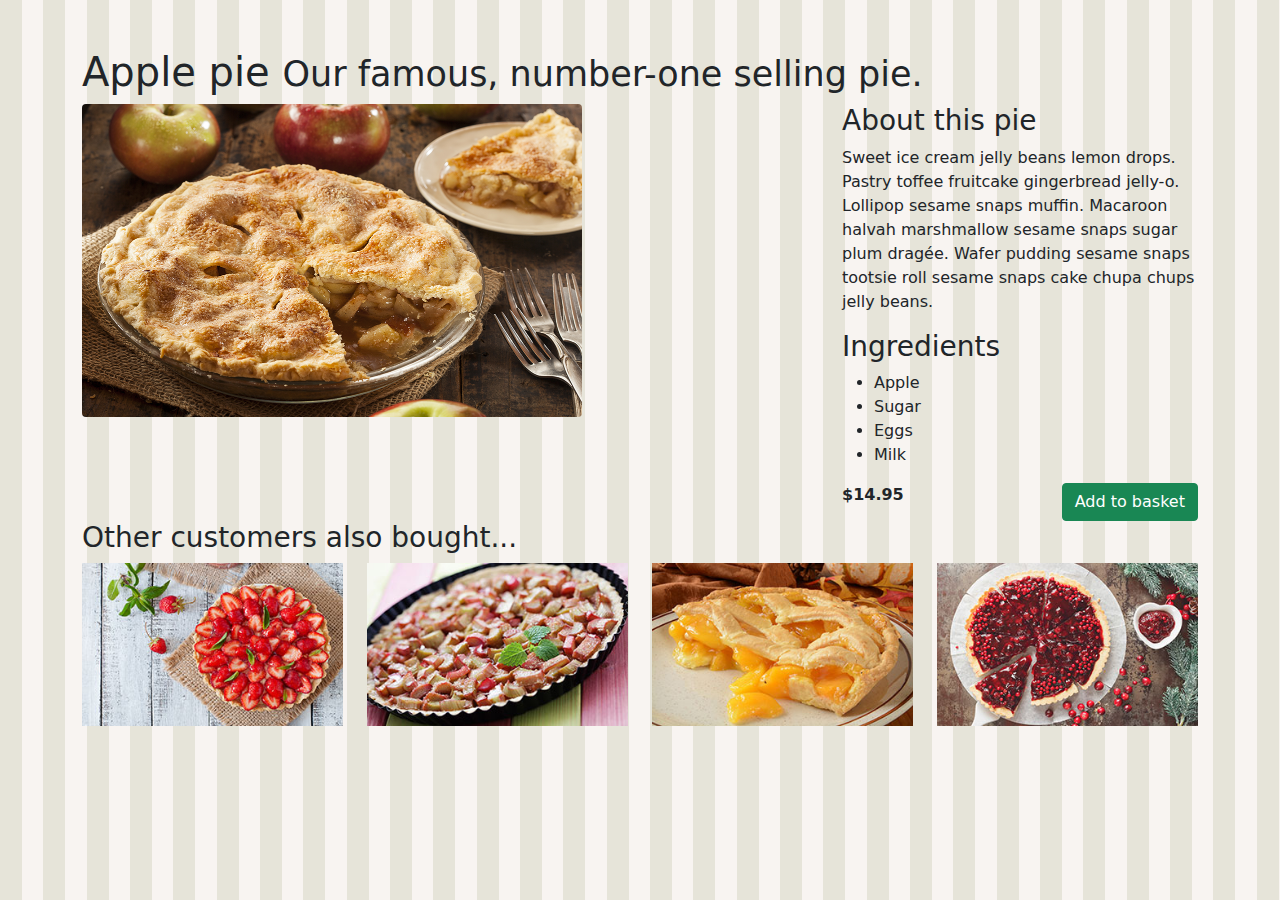
==== templates/applepie.html @ a5c7c036 "initial bootstrap design" ====
<!DOCTYPE html>

<html lang="en">

<head>
    <meta charset="utf-8">
    <meta name="viewport" content="width=device-width, initial-scale=1.0 shrink-to-fit-no"/>
    <link rel="stylesheet" href="/css/bootstrap.css">
    <link rel="stylesheet" href="/css/site.css">
</head>

<body>

    <main role="main">
        <div class="container">
            <h1>Apple pie
                <small>Our famous, number-one selling pie.</small>
            </h1> 
            
            <div class="row" >
                <div class="col-md-8">
                    <img src="/static/images/products/applepie.jpg" class="rounded" width="500" alt="Image of apple pie">
                </div>

                <div class="col-md-4"> 
                    <h3>About this pie</h3>
                    <p>Sweet ice cream jelly beans lemon drops. Pastry toffee fruitcake gingerbread jelly-o.
                        Lollipop sesame snaps muffin. Macaroon halvah marshmallow sesame snaps sugar plum dragée.
                        Wafer pudding sesame snaps tootsie roll sesame snaps cake chupa chups jelly beans.</p>
                    <h3>Ingredients</h3>
                    <ul>
                        <li>Apple</li>
                        <li>Sugar</li>
                        <li>Eggs</li>
                        <li>Milk</li>
                    </ul>
                    <div class="row">
                        <div class="col-md-4">
                            <strong>$14.95</strong>
                        </div>
                        <div class="col-md-8">
                            <a type="button" href="shoppingbasket.html" class="btn btn-success float-end">
                                Add to basket
                            </a>
                        </div>
                    </div>
                </div>
            </div>
            <h3>Other customers also bought...</h3>

            <div class="row">
                <div class="col-md-3 col-sm-6">
                    <a href="applepie.html">
                        <img class="img-fluid" src="/static/images/products/strawberrypiesmall.jpg" alt="">
                    </a>
                </div>

                <div class="col-md-3 col-sm-6">
                    <a href="applepie.html">
                        <img class="img-fluid" src="/static/images/products/rhubarbpiesmall.jpg" alt="">
                    </a>
                </div>

                <div class="col-md-3 col-sm-6">
                    <a href="applepie.html">
                        <img class="img-fluid" src="/static/images/products/peachpiesmall.jpg" alt="">
                    </a>
                </div>
            
                <div class="col-md-3 col-sm-6">
                    <a href="applepie.html">
                        <img class="img-fluid" src="/static/images/products/cranberrypiesmall.jpg" alt="">
                    </a>
                </div>
            </div>
        </div>
    </main>
</body>

</html>
---- css/site.css ----
body {
    padding-top: 3rem;
    padding-bottom: 3rem;
    background-image: url('/static/images/pattern.png');
    background-repeat: repeat;
}
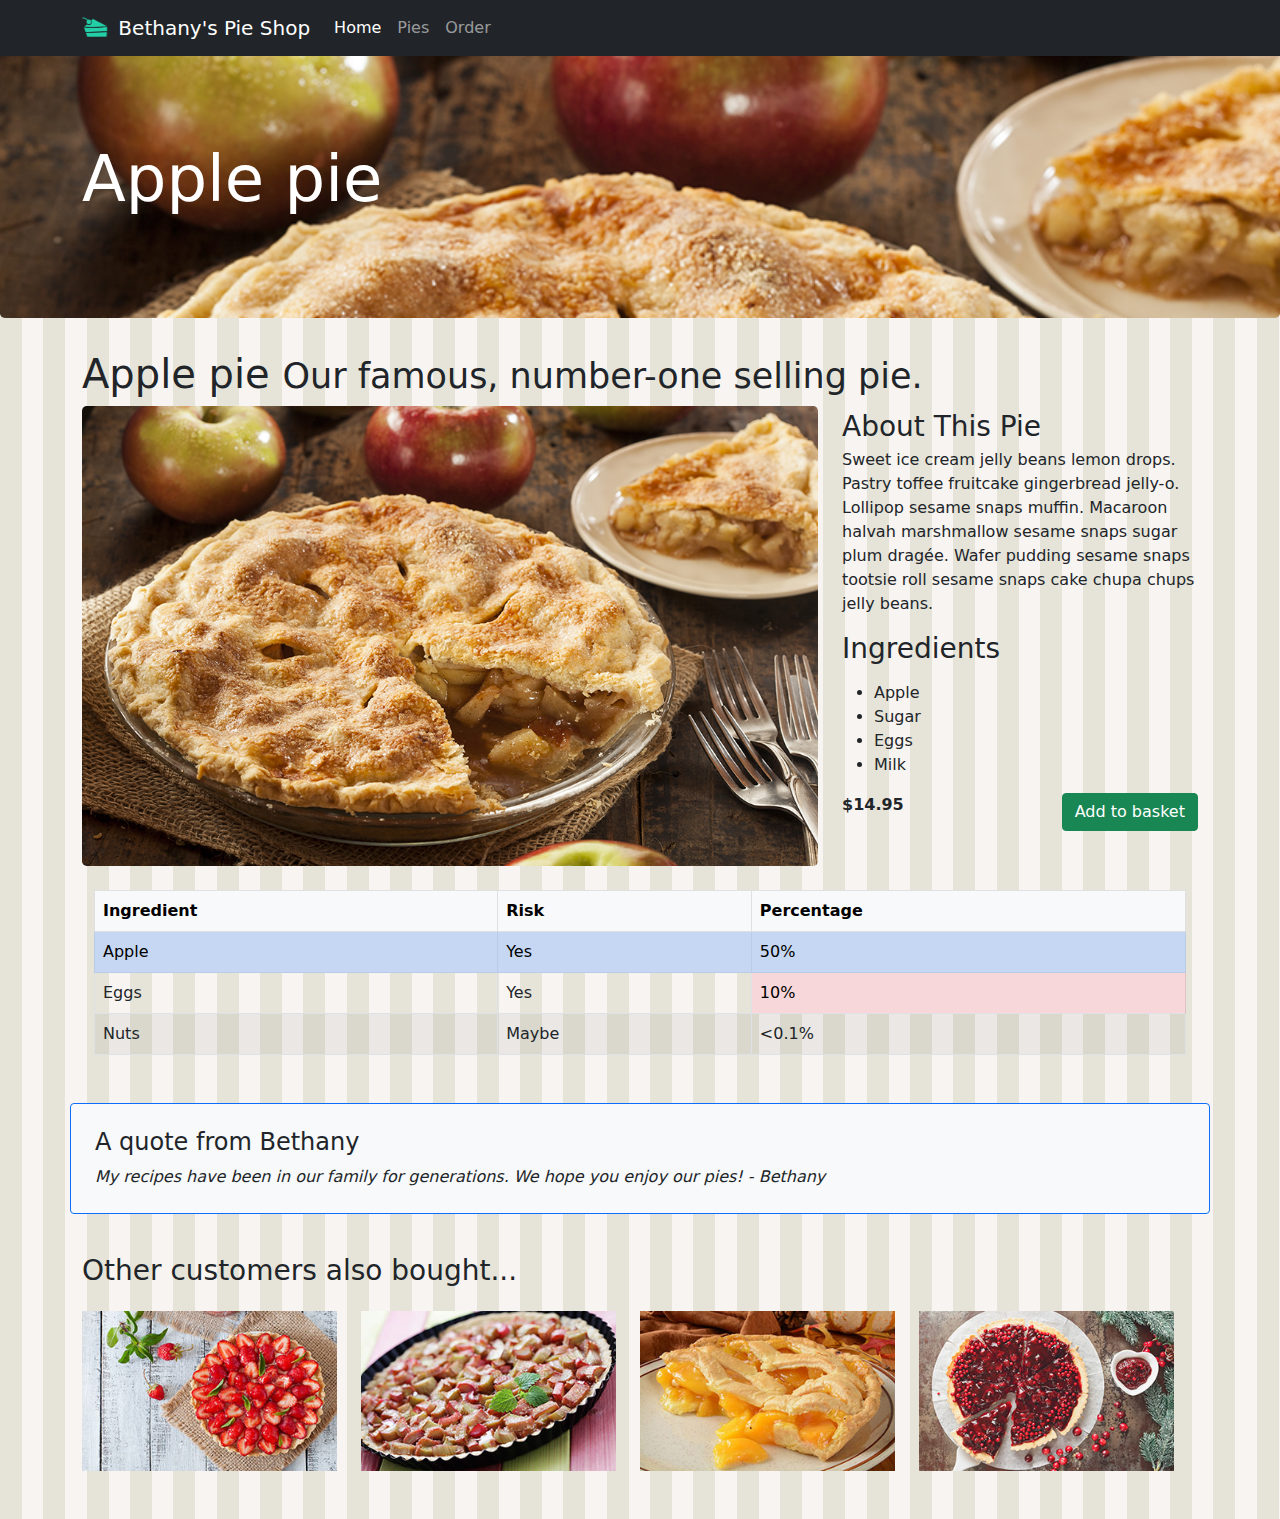
==== commit ba64772d: "final boostrapped version of PieShop" ====
--- a/templates/applepie.html
+++ b/templates/applepie.html
@@ -10,8 +10,44 @@
 </head>
 
 <body>
+    
+    <header>
+        <nav class="navbar navbar-expand-sm navbar-dark fixed-top bg-dark">
+            
+            <div class="container">
+                
+                <a class="navbar-brand" href="index.html">
+                    <img src="/static/images/pie.png" width="30" height="30" class="d-inline-block align-top" alt="">
+                        Bethany's Pie Shop</a>
+                <button class="navbar-toggler" type="button" data-toggle="collapse" data-target="#navbarCollapse"
+                    aria-controls="navbarCollapse" aria-expanded="false" aria-label="Toggle navigation">
+                    <span class="navbar-toggler-icon"></span>
+                </button>
+
+                <div class="collapse navbar-collapse" id="navbarCollapse">
+                    <ul class="nav navbar-nav">
+                        <li class="nav-item">
+                            <a class="nav-link active" href="index.html">Home</a>
+                        </li>
+                        <li class="nav-item">
+                            <a class="nav-link" href="allpies.html">Pies</a>
+                        </li>
+                        <li class="nav-item">
+                            <a class="nav-link" href="order.html">Order</a>
+                        </li>
+                    </ul>
+                </div>
+            </div>
+        </nav>
+    </header>
 
     <main role="main">
+
+        <div class="jumbotron jumbotron-detail-apple-pie d-flex align-items-center"> 
+            <div class="container">
+                <h1 class="display-3 text-white">Apple pie</h1>
+            </div>
+        </div>
         <div class="container">
             <h1>Apple pie
                 <small>Our famous, number-one selling pie.</small>
@@ -19,15 +55,15 @@
             
             <div class="row" >
                 <div class="col-md-8">
-                    <img src="/static/images/products/applepie.jpg" class="rounded" width="500" alt="Image of apple pie">
+                    <img src="/static/images/products/applepie.jpg" class="rounded-3 img-fluid" alt="Image of apple pie">
                 </div>
 
                 <div class="col-md-4"> 
-                    <h3>About this pie</h3>
-                    <p>Sweet ice cream jelly beans lemon drops. Pastry toffee fruitcake gingerbread jelly-o.
+                    <h3 class="my-1 text-capitalize">About this pie</h3>
+                    <p class="text-justify">Sweet ice cream jelly beans lemon drops. Pastry toffee fruitcake gingerbread jelly-o.
                         Lollipop sesame snaps muffin. Macaroon halvah marshmallow sesame snaps sugar plum dragée.
                         Wafer pudding sesame snaps tootsie roll sesame snaps cake chupa chups jelly beans.</p>
-                    <h3>Ingredients</h3>
+                    <h3 class="my-3">Ingredients</h3>
                     <ul>
                         <li>Apple</li>
                         <li>Sugar</li>
@@ -39,14 +75,56 @@
                             <strong>$14.95</strong>
                         </div>
                         <div class="col-md-8">
-                            <a type="button" href="shoppingbasket.html" class="btn btn-success float-end">
+                            <a type="button" href="shoppingbasket.html" data-bs-toggle="modal" data-bs-target="#addToBasketModal"
+                             class="btn btn-success float-end">
                                 Add to basket
                             </a>
                         </div>
                     </div>
                 </div>
             </div>
-            <h3>Other customers also bought...</h3>
+
+            <div class="row">
+                <div class="table-responsive p-4">
+                    <table class="table table-striped table-hover table-bordered table-responsive">
+                        <!--table-dark table-hover table-bordered table-responsive  -->
+                        <thead>
+                            <!-- class="thead-light"-->
+                            <tr class="table-light">
+                                <th>Ingredient</th>
+                                <th>Risk</th>
+                                <th>Percentage</th>
+                            </tr>
+                        </thead>
+                        <tbody>
+                            <tr class="table-primary">
+                                <td>Apple</td>
+                                <td>Yes</td>
+                                <td>50%</td>
+                            </tr>
+                            <tr>
+                                <td>Eggs</td>
+                                <td>Yes</td>
+                                <td class="table-danger">10%</td>
+                            </tr>
+                            <tr>
+                                <td>Nuts</td>
+                                <td>Maybe</td>
+                                <td>&lt;0.1%</td>
+                            </tr>
+                        </tbody>
+                    </table>
+                </div>
+
+            <div class="p-4 mb-3 mt-2 bg-light rounded border border-primary">
+                <h4> A quote from Bethany</h4>
+                <p class="mb-0 fst-italic">My recipes have been in our family for generations. We hope
+                    you enjoy our pies! -
+                    Bethany
+                </p>
+            </div>
+
+            <h3 class="my-4">Other customers also bought...</h3>
 
             <div class="row">
                 <div class="col-md-3 col-sm-6">
@@ -75,6 +153,29 @@
             </div>
         </div>
     </main>
+
+    <div class="modal fade" tabindex="-1" id="addToBasketModal" role="dialog">
+        <div class="modal-dialog">
+            <div class="modal-content">
+                <div class="modal-header">
+                    <h5 class="modal-title">Bethany's Pie Shop</h5>
+                    <button type="button" class="close" data-bs-dismiss="modal" aria-label="Close">
+                        <span aria-hidden="true">&times;</span>
+                    </button>
+                </div>
+                <div class="modal-body">
+                    <p>Apple pie was added to your basket</p>
+                </div>
+                <div class="modal-footer">
+                    <button type="button" class="btn btn-secondary" data-bs-dismiss="modal">Continue shopping</button>
+                    <button type="button" class="btn btn-primary">View basket</button>
+                </div>
+            </div>
+        </div>
+    </div>
+
+    <script src="https://code.jquery.com/jquery-3.4.1.slim.min.js"></script>
+    <script src="/js/bootstrap.js"></script>
 </body>
 
 </html>--- a/css/site.css
+++ b/css/site.css
@@ -3,4 +3,53 @@
     padding-bottom: 3rem;
     background-image: url('/static/images/pattern.png');
     background-repeat: repeat;
-}+}
+
+.jumbotron-detail-apple-pie {
+    background: url(/static/images/products/applepie.jpg) no-repeat fixed;
+}
+
+.jumbotron-other {
+    background: url(/static/images/carousel3.jpg) no-repeat fixed;
+}
+
+.jumbotron {
+    padding: 2rem 1rem;
+    margin-bottom: 2rem;
+    background-color: #e9ecef;
+    border-radius: .3rem;
+    height: 30vh;
+    background-size: cover;
+  }
+
+  .carousel {
+    margin-bottom: 4rem;
+}
+  
+.carousel-caption {
+    bottom: 3rem;
+    z-index: 10;
+}
+
+.carousel-item {
+    height: 32rem;
+    max-width: 100vw;
+    background-size: cover;
+    background-position: center center;
+    background-repeat: no-repeat;
+}
+
+.welcome-carousel-image1{
+    box-shadow: inset 0 0 0 100vw rgba(0,0,0,0.3);
+    background-image:url('/static/images/carousel1.jpg');
+}
+
+.welcome-carousel-image2{
+    box-shadow: inset 0 0 0 100vw rgba(0,0,0,0.3);
+    background-image:url('/static/images/carousel2.jpg');
+}
+
+.welcome-carousel-image3{
+    box-shadow: inset 0 0 0 100vw rgba(0,0,0,0.3);
+    background-image:url('/static/images/carousel3.jpg');
+}
